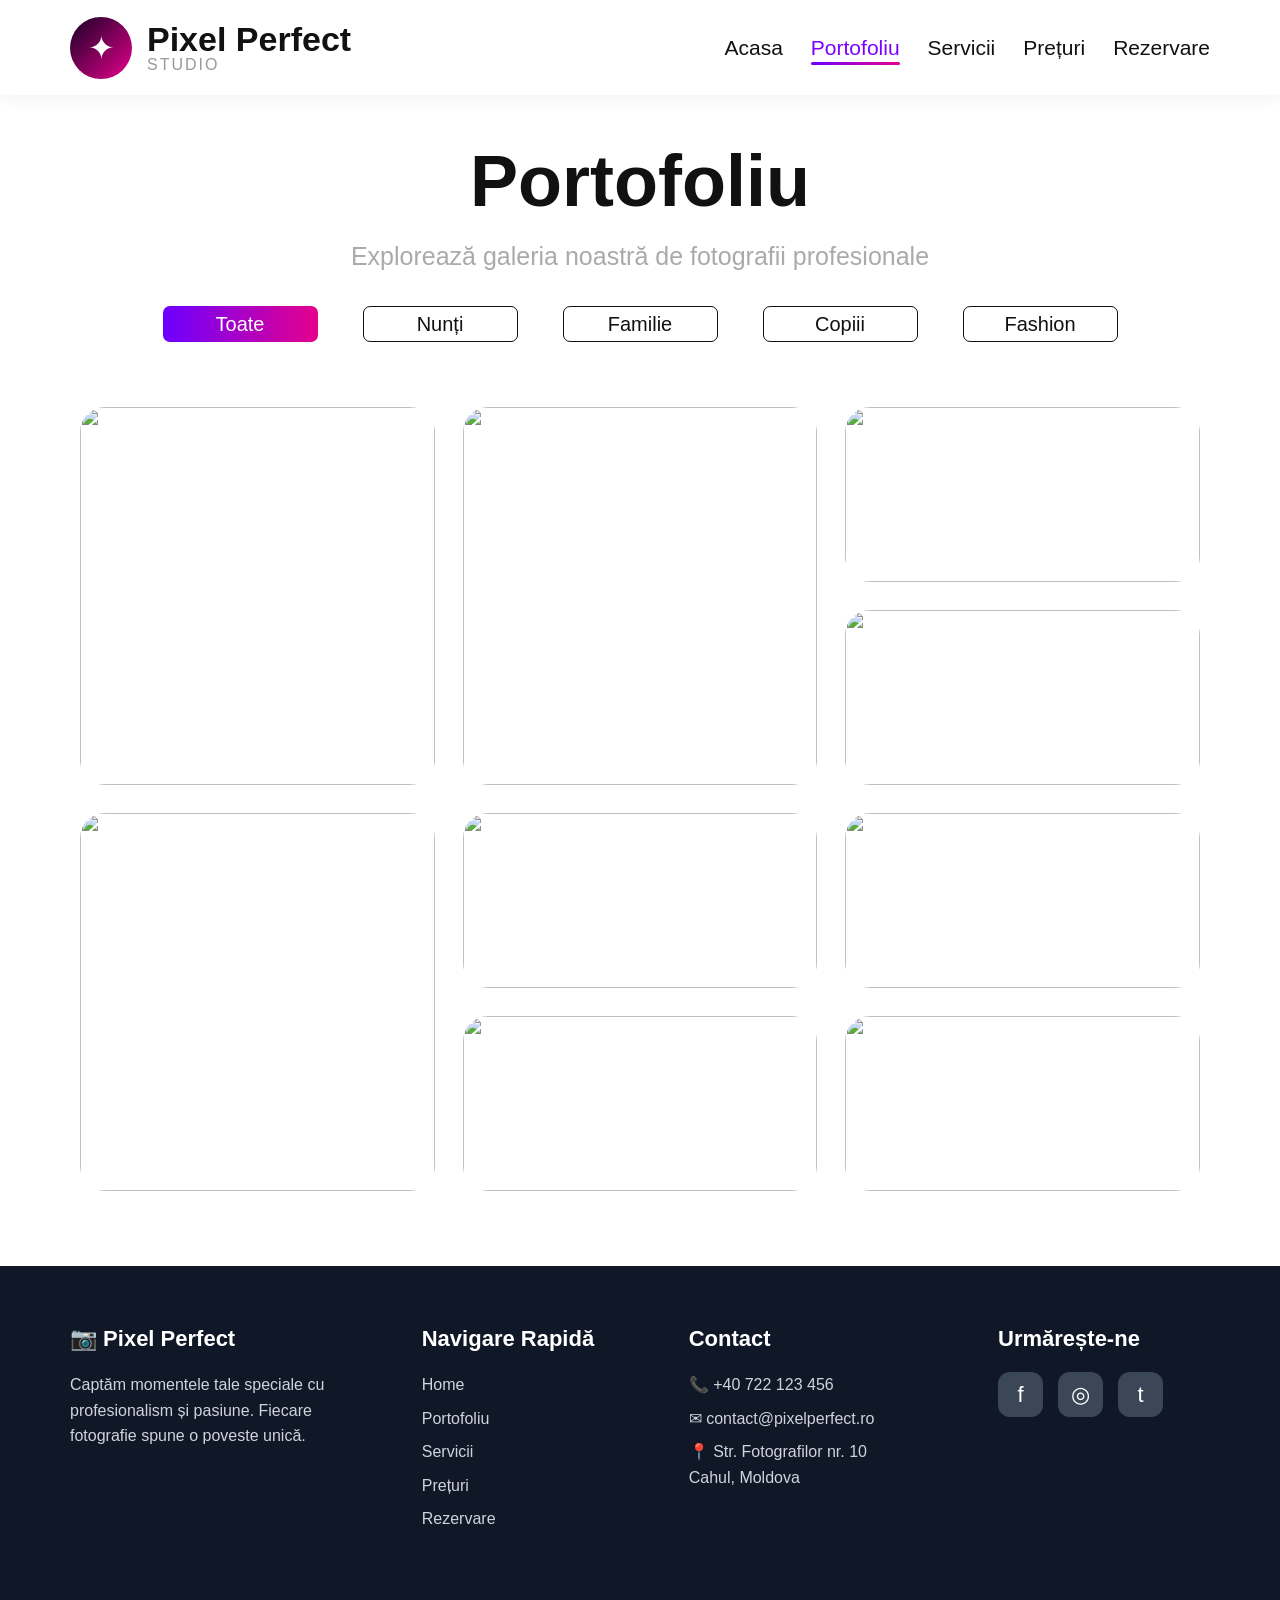
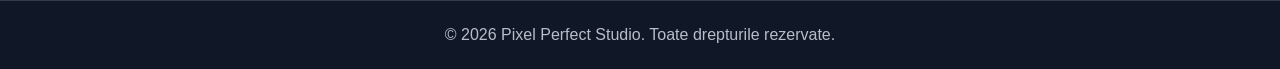
==== portfolio.html @ 10b350f0 "Add files via upload" ====
<!DOCTYPE html>
<html lang="ro">
<head>
  <meta charset="UTF-8">
  <meta name="viewport" content="width=device-width, initial-scale=1.0">
  <title>Portofoliu</title>
  <link rel="stylesheet" href="style.css">
</head>
<body>

<header class="header">
  <nav class="navbar">
    <div class="logo">
      <div class="logo-mark">✦</div>
      <div>
        <h1>Pixel Perfect</h1>
        <span>STUDIO</span>
      </div>
    </div>

    <ul class="nav-links">
      <li><a href="index.html">Acasa</a></li>
      <li><a class="active-link" href="portfolio.html">Portofoliu</a></li>
      <li><a href="servicii.html">Servicii</a></li>
      <li><a href="preturi.html">Prețuri</a></li>
      <li><a href="rezervare.html">Rezervare</a></li>
    </ul>
  </nav>
</header>

<main class="portfolio-page">
  <h2>Portofoliu</h2>
  <p>Explorează galeria noastră de fotografii profesionale</p>

  <div class="filters">
    <button class="active" data-filter="toate">Toate</button>
    <button data-filter="nunti">Nunți</button>
    <button data-filter="familie">Familie</button>
    <button data-filter="copii">Copiii</button>
    <button data-filter="fashion">Fashion</button>
  </div>

  <div class="masonry-gallery">

    <img class="photo tall" data-category="nunti"
      src="https://images.unsplash.com/photo-1519741497674-611481863552?auto=format&fit=crop&w=900&q=80">

    <img class="photo tall" data-category="familie"
      src="https://images.unsplash.com/photo-1511895426328-dc8714191300?auto=format&fit=crop&w=900&q=80">

    <img class="photo" data-category="copii"
      src="https://images.unsplash.com/photo-1546015720-b8b30df5aa27?auto=format&fit=crop&w=900&q=80">

    <img class="photo" data-category="fashion"
      src="https://images.unsplash.com/photo-1524504388940-b1c1722653e1?auto=format&fit=crop&w=900&q=80">

    <img class="photo tall" data-category="copii"
      src="https://images.unsplash.com/photo-1503454537195-1dcabb73ffb9?auto=format&fit=crop&w=900&q=80">

    <img class="photo" data-category="nunti"
      src="https://images.unsplash.com/photo-1523438885200-e635ba2c371e?auto=format&fit=crop&w=900&q=80">

    <img class="photo" data-category="fashion"
      src="https://images.unsplash.com/photo-1496747611176-843222e1e57c?auto=format&fit=crop&w=900&q=80">

    <img class="photo" data-category="familie"
      src="https://images.unsplash.com/photo-1609220136736-443140cffec6?auto=format&fit=crop&w=900&q=80">

    <img class="photo" data-category="fashion"
      src="https://images.unsplash.com/photo-1487412720507-e7ab37603c6f?auto=format&fit=crop&w=900&q=80">

  </div>
</main>

<footer class="footer">
  <div>
    <h3>📷 Pixel Perfect</h3>
    <p>Captăm momentele tale speciale cu profesionalism și pasiune. Fiecare fotografie spune o poveste unică.</p>
  </div>

  <div>
    <h3>Navigare Rapidă</h3>
    <p>Home</p>
    <p>Portofoliu</p>
    <p>Servicii</p>
    <p>Prețuri</p>
    <p>Rezervare</p>
  </div>

  <div>
    <h3>Contact</h3>
    <p>📞 +40 722 123 456</p>
    <p>✉ contact@pixelperfect.ro</p>
    <p>📍 Str. Fotografilor nr. 10<br>Cahul, Moldova</p>
  </div>

  <div>
    <h3>Urmărește-ne</h3>
    <div class="socials">
      <span>f</span>
      <span>◎</span>
      <span>t</span>
    </div>
  </div>
</footer>

<div class="copyright">
  © 2026 Pixel Perfect Studio. Toate drepturile rezervate.
</div>

<script src="script.js"></script>
</body>
</html>
---- style.css ----
*{
  margin:0;
  padding:0;
  box-sizing:border-box;
  font-family:Arial, sans-serif;
}

body{
  background:#fff;
  color:#111;
}

.header{
  background:#fff;
}

.navbar{
  height:95px;
  display:flex;
  justify-content:space-between;
  align-items:center;
  padding:0 70px;
}

.logo{
  display:flex;
  align-items:center;
  gap:15px;
}

.logo-mark{
  width:60px;
  height:60px;
  border-radius:50%;
  background:linear-gradient(135deg,#1b0033,#e6008d);
  color:white;
  display:flex;
  align-items:center;
  justify-content:center;
  font-size:32px;
}

.logo h1{
  font-size:34px;
  line-height:1;
}

.logo span{
  color:#999;
  letter-spacing:2px;
  font-size:16px;
}

.nav-links{
  display:flex;
  gap:28px;
  list-style:none;
}

.nav-links a{
  text-decoration:none;
  color:#111;
  font-size:21px;
}

.nav-links .active-link,
.nav-links a:hover{
  color:#7b00ff;
}

.hero{
  height:590px;
  background:
    linear-gradient(rgba(0,0,0,.55),rgba(0,0,0,.55)),
    url("https://images.unsplash.com/photo-1492691527719-9d1e07e534b4?auto=format&fit=crop&w=1600&q=80") center/cover;
  display:flex;
  align-items:center;
  padding-left:75px;
  color:white;
}

.hero-content h2{
  font-size:68px;
  margin-bottom:25px;
}

.hero-content p{
  font-size:25px;
  max-width:560px;
  text-align:center;
  margin-bottom:25px;
  color:#ddd;
}

.hero-buttons{
  display:flex;
  gap:120px;
  align-items:center;
}

.btn{
  background:linear-gradient(90deg,#6b00ff,#e6008d);
  color:white;
  padding:13px 25px;
  border-radius:9px;
  text-decoration:none;
  font-size:22px;
}

.btn-outline{
  color:white;
  padding:12px 28px;
  border:1px solid white;
  border-radius:9px;
  text-decoration:none;
  font-size:22px;
  background:rgba(255,255,255,.15);
}

.why{
  padding:65px 70px 50px;
  text-align:center;
}

.why h2,
.recent h2{
  font-size:38px;
  margin-bottom:30px;
}

.why > p,
.recent > p{
  color:#aaa;
  font-size:22px;
  margin-bottom:35px;
}

.why-grid{
  display:grid;
  grid-template-columns:repeat(4,1fr);
  gap:40px;
}

.why-card{
  text-align:center;
}

.circle-icon{
  width:55px;
  height:55px;
  margin:0 auto 15px;
  border-radius:50%;
  background:linear-gradient(135deg,#7b00ff,#e6008d);
  color:white;
  display:flex;
  align-items:center;
  justify-content:center;
  font-size:24px;
}

.why-card h3{
  font-size:15px;
  margin-bottom:10px;
}

.why-card p{
  color:#777;
  font-size:15px;
  max-width:180px;
  margin:auto;
}

.recent{
  text-align:center;
  padding:35px 70px 70px;
}

.recent-grid{
  display:grid;
  grid-template-columns:repeat(3,1fr);
  gap:70px;
  max-width:1050px;
  margin:0 auto 20px;
}

.recent-grid img{
  width:100%;
  height:250px;
  object-fit:cover;
  border-radius:28px;
}

.small-text{
  color:#111 !important;
  font-size:18px !important;
  margin:25px 0 35px !important;
}

.portfolio-btn{
  display:inline-block;
  width:430px;
  padding:13px;
  border:2px solid #d6009a;
  color:#b0008e;
  border-radius:16px;
  text-decoration:none;
  font-size:22px;
  font-weight:bold;
}

.cta{
  background:linear-gradient(90deg,#6b00ff,#e6008d);
  color:white;
  text-align:center;
  padding:70px 20px;
}

.cta h2{
  font-size:40px;
  margin-bottom:20px;
}

.cta p{
  font-size:16px;
  max-width:650px;
  margin:0 auto 25px;
  color:#eee;
}

.cta a{
  display:inline-block;
  background:white;
  color:#b0008e;
  padding:13px 45px;
  border-radius:12px;
  text-decoration:none;
  font-weight:bold;
}

.footer{
  background:#101827;
  color:white;
  padding:60px 70px;
  display:grid;
  grid-template-columns:1.4fr 1fr 1.2fr 1fr;
  gap:55px;
}

.footer h3{
  font-size:22px;
  margin-bottom:20px;
}

.footer p{
  color:#d0d3dc;
  line-height:1.6;
  margin-bottom:8px;
}

.socials{
  display:flex;
  gap:15px;
}

.socials span{
  width:45px;
  height:45px;
  border-radius:12px;
  background:#3b4656;
  display:flex;
  align-items:center;
  justify-content:center;
  font-size:22px;
}

.copyright{
  background:#101827;
  color:#b8bdc9;
  text-align:center;
  padding:25px;
  border-top:1px solid rgba(255,255,255,.15);
}

@media(max-width:900px){
  .navbar{
    height:auto;
    padding:20px;
    flex-direction:column;
    gap:15px;
  }

  .nav-links{
    flex-wrap:wrap;
    justify-content:center;
    gap:15px;
  }

  .hero{
    padding:40px 25px;
    height:520px;
  }

  .hero-content h2{
    font-size:42px;
  }

  .hero-content p{
    text-align:left;
    font-size:20px;
  }

  .hero-buttons{
    gap:15px;
    flex-wrap:wrap;
  }

  .why-grid,
  .recent-grid,
  .footer{
    grid-template-columns:1fr;
  }

  .portfolio-btn{
    width:100%;
  }
}
*{
  margin:0;
  padding:0;
  box-sizing:border-box;
  font-family:Arial, sans-serif;
}

body{
  background:#fff;
  color:#111;
}

.header{
  background:#fff;
}

.navbar{
  height:95px;
  display:flex;
  justify-content:space-between;
  align-items:center;
  padding:0 70px;
}

.logo{
  display:flex;
  align-items:center;
  gap:15px;
}

.logo-mark{
  width:62px;
  height:62px;
  border-radius:50%;
  background:linear-gradient(135deg,#160024,#e6008d);
  color:white;
  display:flex;
  align-items:center;
  justify-content:center;
  font-size:32px;
}

.logo h1{
  font-size:34px;
  line-height:1;
}

.logo span{
  color:#999;
  letter-spacing:2px;
  font-size:16px;
}

.nav-links{
  display:flex;
  gap:28px;
  list-style:none;
}

.nav-links a{
  text-decoration:none;
  color:#111;
  font-size:21px;
}

.nav-links .active-link,
.nav-links a:hover{
  color:#7b00ff;
}

.portfolio-page{
  padding:45px 70px 75px;
  text-align:center;
}

.portfolio-page h2{
  font-size:72px;
  margin-bottom:20px;
  font-weight:800;
}

.portfolio-page > p{
  color:#aaa;
  font-size:25px;
  margin-bottom:35px;
}

.filters{
  display:flex;
  justify-content:center;
  gap:45px;
  margin-bottom:65px;
}

.filters button{
  width:155px;
  height:36px;
  border:1px solid #111;
  border-radius:7px;
  background:white;
  color:#111;
  font-size:20px;
  cursor:pointer;
}

.filters button.active{
  border:none;
  background:linear-gradient(90deg,#6b00ff,#e6008d);
  color:white;
}

.masonry-gallery{
  width:100%;
  max-width:1120px;
  margin:0 auto;
  display:grid;
  grid-template-columns:repeat(3, 1fr);
  grid-auto-rows:175px;
  gap:28px;
}

.masonry-gallery img{
  width:100%;
  height:100%;
  object-fit:cover;
  border-radius:25px;
  display:block;
}

.masonry-gallery .tall{
  grid-row:span 2;
}

.footer{
  background:#101827;
  color:white;
  padding:60px 70px;
  display:grid;
  grid-template-columns:1.4fr 1fr 1.2fr 1fr;
  gap:55px;
}

.footer h3{
  font-size:22px;
  margin-bottom:20px;
}

.footer p{
  color:#d0d3dc;
  line-height:1.6;
  margin-bottom:8px;
}

.socials{
  display:flex;
  gap:15px;
}

.socials span{
  width:45px;
  height:45px;
  border-radius:12px;
  background:#3b4656;
  display:flex;
  align-items:center;
  justify-content:center;
  font-size:22px;
}

.copyright{
  background:#101827;
  color:#b8bdc9;
  text-align:center;
  padding:25px;
  border-top:1px solid rgba(255,255,255,.15);
}

@media(max-width:900px){
  .navbar{
    height:auto;
    padding:20px;
    flex-direction:column;
    gap:15px;
  }

  .nav-links{
    flex-wrap:wrap;
    justify-content:center;
    gap:15px;
  }

  .portfolio-page{
    padding:35px 20px;
  }

  .portfolio-page h2{
    font-size:48px;
  }

  .filters{
    gap:12px;
    flex-wrap:wrap;
  }

  .masonry-gallery{
    grid-template-columns:1fr;
    grid-auto-rows:260px;
  }

  .masonry-gallery .tall{
    grid-row:auto;
  }

  .footer{
    grid-template-columns:1fr;
    padding:45px 25px;
  }
}
.services-page{
  padding:70px 70px 80px;
  text-align:center;
}

.services-page h2{
  font-size:64px;
  margin-bottom:25px;
}

.services-page > p{
  color:#888;
  font-size:22px;
  margin-bottom:55px;
}

.service-grid{
  max-width:1150px;
  margin:auto;
  display:grid;
  grid-template-columns:repeat(3, 1fr);
  gap:42px;
}

.service-card{
  border:1px solid #ddd;
  border-radius:28px;
  overflow:hidden;
  background:white;
  text-align:left;
}

.service-card img{
  width:100%;
  height:215px;
  object-fit:cover;
}

.service-content{
  padding:30px;
}

.service-content h3{
  font-size:25px;
  margin-bottom:18px;
}

.service-content p{
  color:#777;
  font-size:17px;
  margin-bottom:18px;
  line-height:1.5;
}

.service-content ul{
  padding-left:20px;
  line-height:1.55;
  font-size:16px;
}

.cta-buttons{
  display:flex;
  justify-content:center;
  gap:30px;
  margin-top:25px;
}

.cta-outline{
  color:white;
  border:2px solid white;
  padding:14px 40px;
  border-radius:15px;
  text-decoration:none;
  font-weight:bold;
}

.cta-white{
  background:white;
  color:#b0008e;
  padding:14px 40px;
  border-radius:15px;
  text-decoration:none;
  font-weight:bold;
}

@media(max-width:900px){
  .services-page{
    padding:45px 20px;
  }

  .services-page h2{
    font-size:42px;
  }

  .service-grid{
    grid-template-columns:1fr;
  }

  .cta-buttons{
    flex-direction:column;
    align-items:center;
  }
}
.preturi-page{
  padding:55px 70px 80px;
  text-align:center;
}

.preturi-page h2{
  font-size:55px;
  margin-bottom:18px;
}

.preturi-page > p{
  color:#aaa;
  font-size:20px;
  margin-bottom:22px;
}

.preturi-page h3{
  font-size:52px;
  font-weight:400;
  margin:20px 0 45px;
}

.preturi-page .nunti-title{
  font-weight:800;
  margin-top:110px;
}

.preturi-grid{
  max-width:1100px;
  margin:0 auto;
  display:grid;
  grid-template-columns:repeat(3,1fr);
  gap:45px;
  align-items:start;
}

.pret-card{
  position:relative;
  min-height:470px;
  border:1.5px solid #111;
  border-radius:28px;
  padding:50px 38px 35px;
  text-align:left;
  background:white;
}

.pret-card h4{
  font-size:30px;
  text-align:center;
  margin-bottom:25px;
}

.pret-card .desc,
.pret-card > p{
  color:#777;
  font-size:15px;
  margin-bottom:28px;
}

.pret-card h5{
  text-align:center;
  font-size:34px;
  margin-bottom:28px;
}

.pret-card h5 span{
  font-size:22px;
  font-weight:400;
}

.pret-card ul{
  padding-left:22px;
  font-size:15px;
  line-height:1.35;
  margin-bottom:35px;
}

.pret-card a{
  display:block;
  width:190px;
  margin:30px auto 0;
  padding:13px 20px;
  border-radius:10px;
  text-align:center;
  background:#090014;
  color:white;
  text-decoration:none;
  font-weight:bold;
  font-size:14px;
}

.pret-card.special{
  border:3px solid #b000ff;
  padding-top:62px;
  min-height:560px;
}

.badge{
  position:absolute;
  top:-16px;
  left:50%;
  transform:translateX(-50%);
  width:190px;
  padding:8px 10px;
  border-radius:10px;
  background:linear-gradient(90deg,#6b00ff,#e6008d);
  color:white;
  text-align:center;
  font-size:13px;
}

.pret-card .gradient-btn{
  background:linear-gradient(90deg,#6b00ff,#e6008d);
}

.info-section{
  margin-top:100px;
}

.info-section h3{
  font-size:38px;
  font-weight:400;
  margin-bottom:70px;
}

.info-grid{
  max-width:950px;
  margin:0 auto;
  display:grid;
  grid-template-columns:1fr 1fr;
  gap:120px;
  text-align:left;
}

.info-grid h4{
  font-size:22px;
  font-weight:400;
  margin-bottom:25px;
}

.info-grid ul{
  color:#555;
  line-height:1.5;
  font-size:15px;
  padding-left:20px;
}

@media(max-width:900px){
  .preturi-page{
    padding:40px 20px;
  }

  .preturi-page h2{
    font-size:38px;
  }

  .preturi-page h3{
    font-size:36px;
  }

  .preturi-grid{
    grid-template-columns:1fr;
  }

  .pret-card,
  .pret-card.special{
    min-height:auto;
  }

  .info-grid{
    grid-template-columns:1fr;
    gap:45px;
  }
}
.rez-page{
  padding:70px 70px 210px;
}

.rez-page h2{
  text-align:center;
  font-size:58px;
  color:#0e1729;
  margin-bottom:14px;
}

.rez-page > p{
  text-align:center;
  color:#8a8f9b;
  font-size:17px;
  margin-bottom:70px;
}

.rez-layout{
  max-width:1180px;
  margin:0 auto;
  display:grid;
  grid-template-columns:1fr 420px;
  gap:95px;
  align-items:start;
}

.step-title{
  display:flex;
  align-items:center;
  gap:14px;
  margin:0 0 20px;
}

.step-title span{
  width:30px;
  height:30px;
  border-radius:50%;
  background:linear-gradient(90deg,#6b00ff,#e6008d);
  color:white;
  display:flex;
  align-items:center;
  justify-content:center;
  font-weight:bold;
}

.step-title h3{
  font-size:22px;
  color:#111827;
}

.package-row{
  display:grid;
  grid-template-columns:repeat(3,1fr);
  gap:24px;
  margin-bottom:45px;
}

.package-card{
  border:1px solid #e3e5ea;
  border-radius:15px;
  padding:20px 22px;
  min-height:110px;
}

.package-card strong{
  font-size:18px;
  color:#111827;
}

.package-card p{
  color:#8a8f9b;
  margin:8px 0;
}

.package-card h4{
  font-size:24px;
  color:#111827;
}

.active-package{
  background:#f4efff;
  border:2px solid #7b2cff;
  position:relative;
}

.active-package::after{
  content:"✓";
  position:absolute;
  top:18px;
  right:18px;
  width:24px;
  height:24px;
  border-radius:50%;
  background:#7b2cff;
  color:white;
  display:flex;
  align-items:center;
  justify-content:center;
  font-size:14px;
}

.date-box{
  border:1px solid #e3e5ea;
  border-radius:15px;
  padding:25px;
  display:grid;
  grid-template-columns:1.1fr 1fr;
  gap:35px;
  margin-bottom:55px;
}

.calendar h4,
.time-slots h4{
  font-size:16px;
  margin-bottom:18px;
}

.days{
  display:grid;
  grid-template-columns:repeat(7,32px);
  gap:13px;
  text-align:center;
}

.days span{
  color:#8a8f9b;
  font-weight:bold;
}

.days em{
  font-style:normal;
  color:#444;
}

.selected-day{
  background:#7b2cff;
  color:white !important;
  border-radius:8px;
  padding:4px 0;
}

.slots{
  display:grid;
  grid-template-columns:1fr 1fr;
  gap:18px;
}

.slots button{
  height:42px;
  border:1px solid #e3e5ea;
  border-radius:10px;
  background:white;
  color:#111;
}

.slots .active-time{
  border:2px solid #7b2cff;
  color:#7b2cff;
}

.contact-row{
  display:grid;
  grid-template-columns:1fr 1fr;
  gap:30px;
}

.contact-row label{
  color:#555;
  font-size:13px;
  font-weight:bold;
}

.contact-row input{
  width:100%;
  margin-top:8px;
  height:44px;
  border:1px solid #e3e5ea;
  border-radius:8px;
  padding:0 15px;
  color:#555;
}

.summary-card{
  margin-top:175px;
  border:1px solid #e3e5ea;
  border-radius:22px;
  padding:35px;
  background:#fff;
}

.summary-card h3{
  font-size:24px;
  margin-bottom:35px;
}

.summary-row{
  display:flex;
  justify-content:space-between;
  gap:25px;
  margin-bottom:18px;
  color:#7b8190;
}

.summary-row strong{
  color:#111827;
  text-align:right;
}

.summary-card hr{
  border:none;
  border-top:1px solid #e6e8ee;
  margin:30px 0 25px;
}

.total-row{
  display:flex;
  justify-content:space-between;
  align-items:center;
  margin-bottom:25px;
}

.total-row b{
  color:#7b2cff;
  font-size:30px;
}

.summary-card button{
  width:100%;
  height:52px;
  border:none;
  border-radius:10px;
  background:#0d1424;
  color:white;
  font-weight:bold;
  font-size:16px;
}

@media(max-width:900px){
  .rez-page{
    padding:45px 20px;
  }

  .rez-page h2{
    font-size:40px;
  }

  .rez-layout{
    grid-template-columns:1fr;
    gap:35px;
  }

  .package-row,
  .date-box,
  .contact-row{
    grid-template-columns:1fr;
  }

  .summary-card{
    margin-top:0;
  }
}
.package-card{
  cursor:pointer;
  transition:0.3s;
}

.package-card:hover{
  transform:translateY(-4px);
}

.days em{
  cursor:pointer;
  padding:4px 0;
  border-radius:8px;
  transition:0.2s;
}

.days em:hover{
  background:#f1e8ff;
}

.slots button{
  cursor:pointer;
  transition:0.2s;
}

.slots button:hover{
  border:2px solid #7b2cff;
  color:#7b2cff;
}


button,
a,
.package-card,
.gallery img,
.service-card,
.price-card,
.summary-card{
    transition: all 0.3s ease;
}

button:hover{
    transform: translateY(-3px);
    opacity: 0.95;
    box-shadow: 0 10px 20px rgba(0,0,0,0.15);
}
.nav-links a:hover{
    color:#8b2cff;
}

.package-card:hover,
.price-card:hover,
.service-card:hover{
    transform: translateY(-8px);
    box-shadow:0 15px 35px rgba(0,0,0,0.1);
}

.gallery img:hover{
    transform: scale(1.04);
}

.socials span:hover{
    transform: scale(1.2);
    background:#8b2cff;
    color:white;
}

input:focus{
    border:2px solid #8b2cff;
    outline:none;
    box-shadow:0 0 10px rgba(139,44,255,0.2);
}
.slots button:hover{
    background:#8b2cff;
    color:white;
}

.days em:hover{
    background:#8b2cff;
    color:white;
}

body{
    animation:fadeIn 0.7s ease;
}

@keyframes fadeIn{
    from{
        opacity:0;
        transform:translateY(10px);
    }

    to{
        opacity:1;
        transform:translateY(0);
    }
}


.hero-content{
  animation: slideHero 0.9s ease;
}

.why-card,
.recent-grid img{
  transition: all 0.3s ease;
}

.why-card:hover,
.recent-grid img:hover{
  transform: translateY(-8px);
  box-shadow: 0 15px 35px rgba(0,0,0,0.12);
}

.btn:hover,
.btn-outline:hover,
.portfolio-btn:hover,
.cta a:hover{
  transform: translateY(-4px);
  box-shadow: 0 12px 25px rgba(0,0,0,0.18);
}

@keyframes slideHero{
  from{
    opacity:0;
    transform:translateX(-40px);
  }
  to{
    opacity:1;
    transform:translateX(0);
  }
}

/* NAVBAR ANIMATION */

.nav-links a{
  position:relative;
  transition:0.3s;
}

.nav-links a::after{
  content:"";
  position:absolute;
  left:0;
  bottom:-6px;
  width:0%;
  height:3px;
  background:linear-gradient(90deg,#6b00ff,#e6008d);
  border-radius:10px;
  transition:0.3s;
}

.nav-links a:hover::after,
.nav-links .active-link::after{
  width:100%;
}

.nav-links a:hover{
  color:#8b2cff;
  transform:translateY(-2px);
}


/* HEADER */

.header{
  position:sticky;
  top:0;
  z-index:1000;
  background:white;
  box-shadow:0 2px 20px rgba(0,0,0,0.06);
  animation:headerDown 0.6s ease;
}

@keyframes headerDown{
  from{
    opacity:0;
    transform:translateY(-30px);
  }

  to{
    opacity:1;
    transform:translateY(0);
  }
}
/* PRETURI CLICK EFFECT */

.pret-card{
  cursor:pointer;
  transition:0.35s ease;
}

.pret-card:hover{
  transform:translateY(-10px);
  box-shadow:0 18px 35px rgba(0,0,0,0.12);
}

.pret-card.active-price{
  border:3px solid #8b2cff;
  box-shadow:0 20px 40px rgba(139,44,255,0.18);
  transform:translateY(-10px) scale(1.02);
}

.pret-card.active-price a{
  background:linear-gradient(90deg,#6b00ff,#e6008d);
}

.pret-card a{
  transition:0.3s;
}
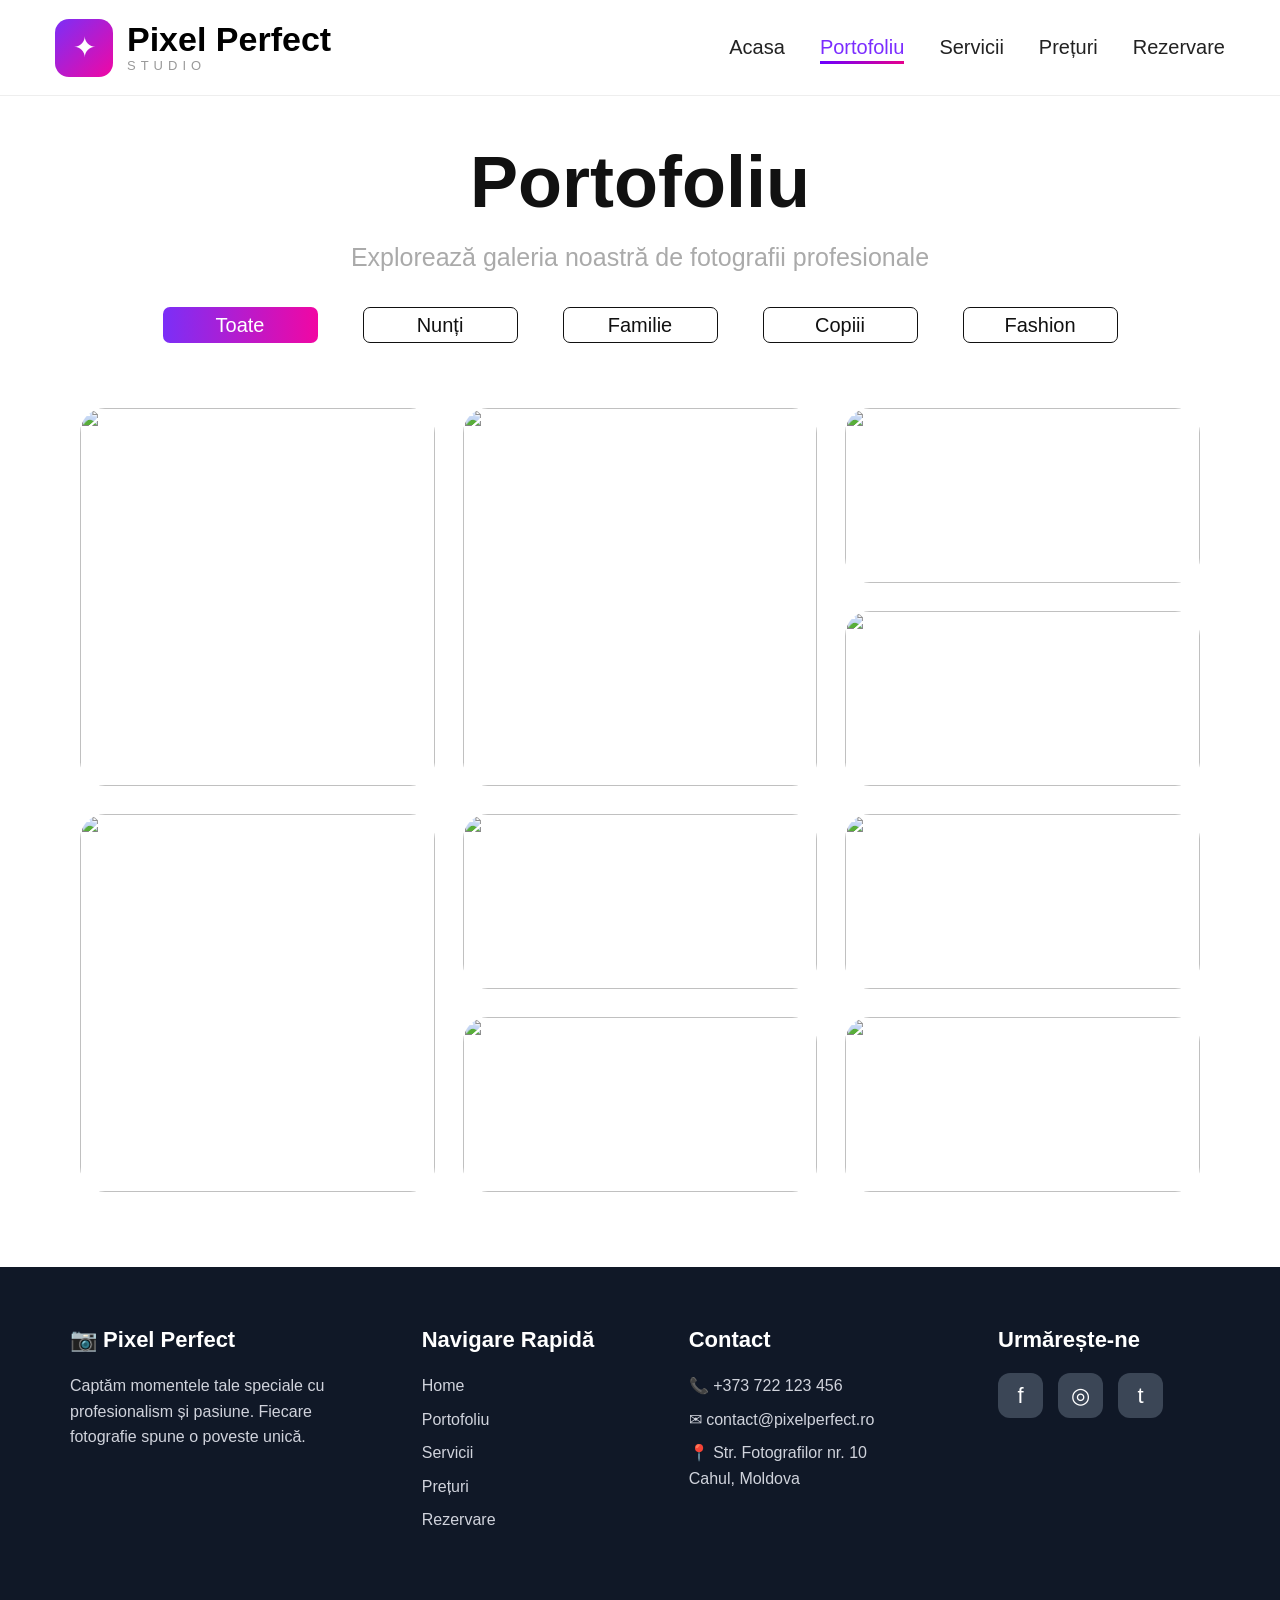
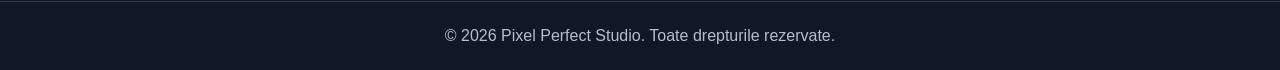
==== commit 263572c4: "Add files via upload" ====
--- a/portfolio.html
+++ b/portfolio.html
@@ -10,13 +10,14 @@
 
 <header class="header">
   <nav class="navbar">
-    <div class="logo">
-      <div class="logo-mark">✦</div>
-      <div>
-        <h1>Pixel Perfect</h1>
-        <span>STUDIO</span>
-      </div>
-    </div>
+    <a href="index.html" class="logo">
+  <div class="logo-mark">✦</div>
+
+  <div>
+    <h1>Pixel Perfect</h1>
+    <span>STUDIO</span>
+  </div>
+</a>
 
     <ul class="nav-links">
       <li><a href="index.html">Acasa</a></li>
@@ -89,7 +90,7 @@
 
   <div>
     <h3>Contact</h3>
-    <p>📞 +40 722 123 456</p>
+    <p>📞 +373 722 123 456</p>
     <p>✉ contact@pixelperfect.ro</p>
     <p>📍 Str. Fotografilor nr. 10<br>Cahul, Moldova</p>
   </div>
--- a/style.css
+++ b/style.css
@@ -10,69 +10,107 @@
   color:#111;
 }
 
+
 .header{
-  background:#fff;
+  width:100%;
+  background:white;
+  border-bottom:1px solid #eee;
+  position:sticky;
+  top:0;
+  z-index:1000;
 }
 
 .navbar{
+  max-width:1400px;
+  margin:auto;
   height:95px;
-  display:flex;
+  padding:0 55px;
+  display:flex;
+  align-items:center;
   justify-content:space-between;
+}
+
+.logo{
+  display:flex;
   align-items:center;
-  padding:0 70px;
-}
-
-.logo{
-  display:flex;
-  align-items:center;
-  gap:15px;
+  gap:14px;
+  text-decoration:none;
 }
 
 .logo-mark{
-  width:60px;
-  height:60px;
-  border-radius:50%;
-  background:linear-gradient(135deg,#1b0033,#e6008d);
+  width:58px;
+  height:58px;
+  border-radius:14px;
+  background:linear-gradient(135deg,#7b2ff7,#f107a3);
   color:white;
   display:flex;
   align-items:center;
   justify-content:center;
-  font-size:32px;
+  font-size:28px;
 }
 
 .logo h1{
   font-size:34px;
+  color:black;
+  font-weight:800;
   line-height:1;
 }
 
 .logo span{
   color:#999;
-  letter-spacing:2px;
-  font-size:16px;
+  letter-spacing:5px;
+  font-size:13px;
 }
 
 .nav-links{
   display:flex;
-  gap:28px;
+  align-items:center;
+  gap:35px;
   list-style:none;
 }
 
 .nav-links a{
+  position:relative;
   text-decoration:none;
-  color:#111;
-  font-size:21px;
-}
-
-.nav-links .active-link,
+  color:#222;
+  font-size:20px;
+  padding-bottom:6px;
+  transition:0.2s ease;
+}
 .nav-links a:hover{
-  color:#7b00ff;
-}
+  color:#7b2cff;
+  letter-spacing:0.5px;
+}
+
+.nav-links a::after{
+  content:"";
+  position:absolute;
+  left:0;
+  bottom:0;
+  width:0;
+  height:3px;
+  background:linear-gradient(90deg,#6b00ff,#e6008d);
+  transition:0.2s ease;
+}
+
+
+
+
+.nav-links a:hover::after{
+  width:100%;
+}
+.active-link{
+  color:#7b2cff !important;
+}
+.active-link::after{
+  width:100% !important;
+}
+
 
 .hero{
   height:590px;
-  background:
-    linear-gradient(rgba(0,0,0,.55),rgba(0,0,0,.55)),
-    url("https://images.unsplash.com/photo-1492691527719-9d1e07e534b4?auto=format&fit=crop&w=1600&q=80") center/cover;
+  background:linear-gradient(rgba(0,0,0,.55),rgba(0,0,0,.55)),
+  url("https://images.unsplash.com/photo-1492691527719-9d1e07e534b4?auto=format&fit=crop&w=1600&q=80") center/cover;
   display:flex;
   align-items:center;
   padding-left:75px;
@@ -96,6 +134,15 @@
   display:flex;
   gap:120px;
   align-items:center;
+}
+
+.btn,
+.btn-outline,
+.portfolio-btn,
+.cta a,
+.pret-card a,
+.summary-card button{
+  transition:.2s;
 }
 
 .btn{
@@ -117,6 +164,13 @@
   background:rgba(255,255,255,.15);
 }
 
+.btn:hover,
+.btn-outline:hover,
+.portfolio-btn:hover,
+.cta a:hover{
+  transform:translateY(-3px);
+}
+
 .why{
   padding:65px 70px 50px;
   text-align:center;
@@ -143,13 +197,19 @@
 
 .why-card{
   text-align:center;
+  transition:.2s;
+}
+
+.why-card:hover,
+.recent-grid img:hover{
+  transform:translateY(-6px);
 }
 
 .circle-icon{
   width:55px;
   height:55px;
   margin:0 auto 15px;
-  border-radius:50%;
+  border-radius:12px;
   background:linear-gradient(135deg,#7b00ff,#e6008d);
   color:white;
   display:flex;
@@ -188,6 +248,7 @@
   height:250px;
   object-fit:cover;
   border-radius:28px;
+  transition:.2s;
 }
 
 .small-text{
@@ -237,162 +298,6 @@
   font-weight:bold;
 }
 
-.footer{
-  background:#101827;
-  color:white;
-  padding:60px 70px;
-  display:grid;
-  grid-template-columns:1.4fr 1fr 1.2fr 1fr;
-  gap:55px;
-}
-
-.footer h3{
-  font-size:22px;
-  margin-bottom:20px;
-}
-
-.footer p{
-  color:#d0d3dc;
-  line-height:1.6;
-  margin-bottom:8px;
-}
-
-.socials{
-  display:flex;
-  gap:15px;
-}
-
-.socials span{
-  width:45px;
-  height:45px;
-  border-radius:12px;
-  background:#3b4656;
-  display:flex;
-  align-items:center;
-  justify-content:center;
-  font-size:22px;
-}
-
-.copyright{
-  background:#101827;
-  color:#b8bdc9;
-  text-align:center;
-  padding:25px;
-  border-top:1px solid rgba(255,255,255,.15);
-}
-
-@media(max-width:900px){
-  .navbar{
-    height:auto;
-    padding:20px;
-    flex-direction:column;
-    gap:15px;
-  }
-
-  .nav-links{
-    flex-wrap:wrap;
-    justify-content:center;
-    gap:15px;
-  }
-
-  .hero{
-    padding:40px 25px;
-    height:520px;
-  }
-
-  .hero-content h2{
-    font-size:42px;
-  }
-
-  .hero-content p{
-    text-align:left;
-    font-size:20px;
-  }
-
-  .hero-buttons{
-    gap:15px;
-    flex-wrap:wrap;
-  }
-
-  .why-grid,
-  .recent-grid,
-  .footer{
-    grid-template-columns:1fr;
-  }
-
-  .portfolio-btn{
-    width:100%;
-  }
-}
-*{
-  margin:0;
-  padding:0;
-  box-sizing:border-box;
-  font-family:Arial, sans-serif;
-}
-
-body{
-  background:#fff;
-  color:#111;
-}
-
-.header{
-  background:#fff;
-}
-
-.navbar{
-  height:95px;
-  display:flex;
-  justify-content:space-between;
-  align-items:center;
-  padding:0 70px;
-}
-
-.logo{
-  display:flex;
-  align-items:center;
-  gap:15px;
-}
-
-.logo-mark{
-  width:62px;
-  height:62px;
-  border-radius:50%;
-  background:linear-gradient(135deg,#160024,#e6008d);
-  color:white;
-  display:flex;
-  align-items:center;
-  justify-content:center;
-  font-size:32px;
-}
-
-.logo h1{
-  font-size:34px;
-  line-height:1;
-}
-
-.logo span{
-  color:#999;
-  letter-spacing:2px;
-  font-size:16px;
-}
-
-.nav-links{
-  display:flex;
-  gap:28px;
-  list-style:none;
-}
-
-.nav-links a{
-  text-decoration:none;
-  color:#111;
-  font-size:21px;
-}
-
-.nav-links .active-link,
-.nav-links a:hover{
-  color:#7b00ff;
-}
 
 .portfolio-page{
   padding:45px 70px 75px;
@@ -427,11 +332,16 @@
   color:#111;
   font-size:20px;
   cursor:pointer;
+  transition:.2s;
+}
+
+.filters button:hover{
+  transform:translateY(-3px);
 }
 
 .filters button.active{
   border:none;
-  background:linear-gradient(90deg,#6b00ff,#e6008d);
+  background:linear-gradient(90deg,#7b2ff7,#f107a3);
   color:white;
 }
 
@@ -440,108 +350,30 @@
   max-width:1120px;
   margin:0 auto;
   display:grid;
-  grid-template-columns:repeat(3, 1fr);
+  grid-template-columns:repeat(3,1fr);
   grid-auto-rows:175px;
   gap:28px;
 }
 
-.masonry-gallery img{
+.masonry-gallery img,
+.photo{
   width:100%;
   height:100%;
   object-fit:cover;
   border-radius:25px;
   display:block;
+  transition:.25s;
+}
+
+.masonry-gallery img:hover{
+  transform:scale(1.03);
 }
 
 .masonry-gallery .tall{
   grid-row:span 2;
 }
 
-.footer{
-  background:#101827;
-  color:white;
-  padding:60px 70px;
-  display:grid;
-  grid-template-columns:1.4fr 1fr 1.2fr 1fr;
-  gap:55px;
-}
-
-.footer h3{
-  font-size:22px;
-  margin-bottom:20px;
-}
-
-.footer p{
-  color:#d0d3dc;
-  line-height:1.6;
-  margin-bottom:8px;
-}
-
-.socials{
-  display:flex;
-  gap:15px;
-}
-
-.socials span{
-  width:45px;
-  height:45px;
-  border-radius:12px;
-  background:#3b4656;
-  display:flex;
-  align-items:center;
-  justify-content:center;
-  font-size:22px;
-}
-
-.copyright{
-  background:#101827;
-  color:#b8bdc9;
-  text-align:center;
-  padding:25px;
-  border-top:1px solid rgba(255,255,255,.15);
-}
-
-@media(max-width:900px){
-  .navbar{
-    height:auto;
-    padding:20px;
-    flex-direction:column;
-    gap:15px;
-  }
-
-  .nav-links{
-    flex-wrap:wrap;
-    justify-content:center;
-    gap:15px;
-  }
-
-  .portfolio-page{
-    padding:35px 20px;
-  }
-
-  .portfolio-page h2{
-    font-size:48px;
-  }
-
-  .filters{
-    gap:12px;
-    flex-wrap:wrap;
-  }
-
-  .masonry-gallery{
-    grid-template-columns:1fr;
-    grid-auto-rows:260px;
-  }
-
-  .masonry-gallery .tall{
-    grid-row:auto;
-  }
-
-  .footer{
-    grid-template-columns:1fr;
-    padding:45px 25px;
-  }
-}
+
 .services-page{
   padding:70px 70px 80px;
   text-align:center;
@@ -562,7 +394,7 @@
   max-width:1150px;
   margin:auto;
   display:grid;
-  grid-template-columns:repeat(3, 1fr);
+  grid-template-columns:repeat(3,1fr);
   gap:42px;
 }
 
@@ -572,6 +404,12 @@
   overflow:hidden;
   background:white;
   text-align:left;
+  transition:.2s;
+}
+
+.service-card:hover{
+  transform:translateY(-6px);
+  box-shadow:0 15px 35px rgba(0,0,0,.1);
 }
 
 .service-card img{
@@ -602,49 +440,7 @@
   font-size:16px;
 }
 
-.cta-buttons{
-  display:flex;
-  justify-content:center;
-  gap:30px;
-  margin-top:25px;
-}
-
-.cta-outline{
-  color:white;
-  border:2px solid white;
-  padding:14px 40px;
-  border-radius:15px;
-  text-decoration:none;
-  font-weight:bold;
-}
-
-.cta-white{
-  background:white;
-  color:#b0008e;
-  padding:14px 40px;
-  border-radius:15px;
-  text-decoration:none;
-  font-weight:bold;
-}
-
-@media(max-width:900px){
-  .services-page{
-    padding:45px 20px;
-  }
-
-  .services-page h2{
-    font-size:42px;
-  }
-
-  .service-grid{
-    grid-template-columns:1fr;
-  }
-
-  .cta-buttons{
-    flex-direction:column;
-    align-items:center;
-  }
-}
+
 .preturi-page{
   padding:55px 70px 80px;
   text-align:center;
@@ -689,6 +485,18 @@
   padding:50px 38px 35px;
   text-align:left;
   background:white;
+  cursor:pointer;
+  transition:.2s;
+}
+
+.pret-card:hover,
+.pret-card.active-price{
+  transform:translateY(-8px);
+  box-shadow:0 18px 35px rgba(0,0,0,.12);
+}
+
+.pret-card.active-price{
+  border:3px solid #8b2cff;
 }
 
 .pret-card h4{
@@ -697,7 +505,6 @@
   margin-bottom:25px;
 }
 
-.pret-card .desc,
 .pret-card > p{
   color:#777;
   font-size:15px;
@@ -756,8 +563,9 @@
   font-size:13px;
 }
 
-.pret-card .gradient-btn{
-  background:linear-gradient(90deg,#6b00ff,#e6008d);
+.gradient-btn,
+.pret-card.active-price a{
+  background:linear-gradient(90deg,#6b00ff,#e6008d) !important;
 }
 
 .info-section{
@@ -792,33 +600,7 @@
   padding-left:20px;
 }
 
-@media(max-width:900px){
-  .preturi-page{
-    padding:40px 20px;
-  }
-
-  .preturi-page h2{
-    font-size:38px;
-  }
-
-  .preturi-page h3{
-    font-size:36px;
-  }
-
-  .preturi-grid{
-    grid-template-columns:1fr;
-  }
-
-  .pret-card,
-  .pret-card.special{
-    min-height:auto;
-  }
-
-  .info-grid{
-    grid-template-columns:1fr;
-    gap:45px;
-  }
-}
+
 .rez-page{
   padding:70px 70px 210px;
 }
@@ -856,7 +638,7 @@
 .step-title span{
   width:30px;
   height:30px;
-  border-radius:50%;
+  border-radius:10px;
   background:linear-gradient(90deg,#6b00ff,#e6008d);
   color:white;
   display:flex;
@@ -882,6 +664,13 @@
   border-radius:15px;
   padding:20px 22px;
   min-height:110px;
+  cursor:pointer;
+  transition:.2s;
+}
+
+.package-card:hover{
+  transform:translateY(-5px);
+  box-shadow:0 15px 35px rgba(0,0,0,.1);
 }
 
 .package-card strong{
@@ -912,7 +701,7 @@
   right:18px;
   width:24px;
   height:24px;
-  border-radius:50%;
+  border-radius:8px;
   background:#7b2cff;
   color:white;
   display:flex;
@@ -952,13 +741,16 @@
 .days em{
   font-style:normal;
   color:#444;
-}
-
+  cursor:pointer;
+  padding:4px 0;
+  border-radius:8px;
+  transition:.2s;
+}
+
+.days em:hover,
 .selected-day{
   background:#7b2cff;
   color:white !important;
-  border-radius:8px;
-  padding:4px 0;
 }
 
 .slots{
@@ -973,8 +765,11 @@
   border-radius:10px;
   background:white;
   color:#111;
-}
-
+  cursor:pointer;
+  transition:.2s;
+}
+
+.slots button:hover,
 .slots .active-time{
   border:2px solid #7b2cff;
   color:#7b2cff;
@@ -1002,6 +797,12 @@
   color:#555;
 }
 
+input:focus{
+  border:2px solid #8b2cff;
+  outline:none;
+  box-shadow:0 0 10px rgba(139,44,255,.2);
+}
+
 .summary-card{
   margin-top:175px;
   border:1px solid #e3e5ea;
@@ -1055,239 +856,252 @@
   color:white;
   font-weight:bold;
   font-size:16px;
-}
+  cursor:pointer;
+}
+
+
+.footer{
+  background:#101827;
+  color:white;
+  padding:60px 70px;
+  display:grid;
+  grid-template-columns:1.4fr 1fr 1.2fr 1fr;
+  gap:55px;
+}
+
+.footer h3{
+  font-size:22px;
+  margin-bottom:20px;
+}
+
+.footer p{
+  color:#d0d3dc;
+  line-height:1.6;
+  margin-bottom:8px;
+}
+
+.socials{
+  display:flex;
+  gap:15px;
+}
+
+.socials span{
+  width:45px;
+  height:45px;
+  border-radius:12px;
+  background:#3b4656;
+  display:flex;
+  align-items:center;
+  justify-content:center;
+  font-size:22px;
+  transition:.2s;
+}
+
+.socials span:hover{
+  transform:scale(1.15);
+  background:#8b2cff;
+}
+
+.copyright{
+  background:#101827;
+  color:#b8bdc9;
+  text-align:center;
+  padding:25px;
+  border-top:1px solid rgba(255,255,255,.15);
+}
+
 
 @media(max-width:900px){
+  body{
+    overflow-x:hidden;
+  }
+
+  .navbar{
+    height:auto;
+    padding:18px;
+    flex-direction:column;
+    gap:15px;
+  }
+
+  .nav-links{
+    flex-wrap:wrap;
+    justify-content:center;
+    gap:15px;
+  }
+
+  .nav-links a{
+    font-size:16px;
+  }
+
+  .logo h1{
+    font-size:28px;
+  }
+
+  .logo-mark{
+    width:50px;
+    height:50px;
+    font-size:22px;
+  }
+
+  .hero{
+    height:auto;
+    min-height:520px;
+    padding:45px 20px;
+  }
+
+  .hero-content h2{
+    font-size:38px;
+  }
+
+  .hero-content p{
+    font-size:18px;
+    text-align:left;
+  }
+
+  .hero-buttons{
+    gap:15px;
+    flex-direction:column;
+    align-items:flex-start;
+  }
+
+  .why,
+  .recent,
+  .portfolio-page,
+  .services-page,
+  .preturi-page,
   .rez-page{
-    padding:45px 20px;
-  }
-
+    padding:40px 18px;
+  }
+
+  .why h2,
+  .recent h2,
+  .portfolio-page h2,
+  .services-page h2,
+  .preturi-page h2,
   .rez-page h2{
-    font-size:40px;
-  }
-
-  .rez-layout{
-    grid-template-columns:1fr;
-    gap:35px;
-  }
-
+    font-size:36px;
+  }
+
+  .why-grid,
+  .recent-grid,
+  .masonry-gallery,
+  .service-grid,
+  .preturi-grid,
+  .rez-layout,
   .package-row,
   .date-box,
-  .contact-row{
-    grid-template-columns:1fr;
+  .contact-row,
+  .info-grid,
+  .footer{
+    grid-template-columns:1fr !important;
+  }
+
+  .recent-grid,
+  .masonry-gallery{
+    gap:20px;
+  }
+
+  .recent-grid img,
+  .masonry-gallery img,
+  .service-card img{
+    height:250px;
+  }
+
+  .filters{
+    flex-wrap:wrap;
+    gap:10px;
+  }
+
+  .filters button{
+    width:130px;
+    font-size:16px;
+  }
+
+  .pret-card,
+  .pret-card.special{
+    min-height:auto;
+    padding:35px 25px;
   }
 
   .summary-card{
     margin-top:0;
   }
-}
-.package-card{
-  cursor:pointer;
-  transition:0.3s;
-}
-
-.package-card:hover{
-  transform:translateY(-4px);
-}
-
-.days em{
-  cursor:pointer;
-  padding:4px 0;
-  border-radius:8px;
-  transition:0.2s;
-}
-
-.days em:hover{
-  background:#f1e8ff;
-}
-
-.slots button{
-  cursor:pointer;
-  transition:0.2s;
-}
-
-.slots button:hover{
-  border:2px solid #7b2cff;
-  color:#7b2cff;
+
+  .days{
+    grid-template-columns:repeat(7,1fr);
+    gap:8px;
+  }
+
+  .slots{
+    grid-template-columns:1fr;
+  }
+
+  .footer{
+    padding:40px 25px;
+    gap:30px;
+  }
 }
 
 
 button,
-a,
+.btn,
+.btn-outline,
+.portfolio-btn,
+.summary-card button,
+.pret-card a,
+.nav-links a,
 .package-card,
-.gallery img,
-.service-card,
-.price-card,
-.summary-card{
-    transition: all 0.3s ease;
-}
-
-button:hover{
-    transform: translateY(-3px);
-    opacity: 0.95;
-    box-shadow: 0 10px 20px rgba(0,0,0,0.15);
-}
-.nav-links a:hover{
-    color:#8b2cff;
-}
-
-.package-card:hover,
-.price-card:hover,
-.service-card:hover{
-    transform: translateY(-8px);
-    box-shadow:0 15px 35px rgba(0,0,0,0.1);
-}
-
-.gallery img:hover{
-    transform: scale(1.04);
-}
-
-.socials span:hover{
-    transform: scale(1.2);
-    background:#8b2cff;
-    color:white;
-}
-
-input:focus{
-    border:2px solid #8b2cff;
-    outline:none;
-    box-shadow:0 0 10px rgba(139,44,255,0.2);
-}
-.slots button:hover{
-    background:#8b2cff;
-    color:white;
-}
-
-.days em:hover{
-    background:#8b2cff;
-    color:white;
-}
-
-body{
-    animation:fadeIn 0.7s ease;
-}
-
-@keyframes fadeIn{
-    from{
-        opacity:0;
-        transform:translateY(10px);
-    }
-
-    to{
-        opacity:1;
-        transform:translateY(0);
-    }
-}
-
-
-.hero-content{
-  animation: slideHero 0.9s ease;
-}
-
-.why-card,
-.recent-grid img{
-  transition: all 0.3s ease;
-}
-
-.why-card:hover,
-.recent-grid img:hover{
-  transform: translateY(-8px);
-  box-shadow: 0 15px 35px rgba(0,0,0,0.12);
-}
-
+.filters button{
+  transition:0.25s ease;
+}
+
+button:hover,
 .btn:hover,
 .btn-outline:hover,
 .portfolio-btn:hover,
-.cta a:hover{
-  transform: translateY(-4px);
-  box-shadow: 0 12px 25px rgba(0,0,0,0.18);
-}
-
-@keyframes slideHero{
-  from{
-    opacity:0;
-    transform:translateX(-40px);
-  }
-  to{
-    opacity:1;
-    transform:translateX(0);
-  }
-}
-
-/* NAVBAR ANIMATION */
-
-.nav-links a{
-  position:relative;
-  transition:0.3s;
-}
-
-.nav-links a::after{
-  content:"";
-  position:absolute;
-  left:0;
-  bottom:-6px;
-  width:0%;
-  height:3px;
-  background:linear-gradient(90deg,#6b00ff,#e6008d);
-  border-radius:10px;
-  transition:0.3s;
-}
-
-.nav-links a:hover::after,
-.nav-links .active-link::after{
-  width:100%;
+.summary-card button:hover,
+.pret-card a:hover,
+.filters button:hover{
+  transform:translateY(-4px) scale(1.03);
+  box-shadow:0 10px 25px rgba(123,44,255,0.25);
+}
+
+.package-card:hover{
+  transform:translateY(-6px);
+  box-shadow:0 12px 30px rgba(0,0,0,0.12);
 }
 
 .nav-links a:hover{
-  color:#8b2cff;
   transform:translateY(-2px);
 }
 
-
-/* HEADER */
-
-.header{
-  position:sticky;
-  top:0;
-  z-index:1000;
-  background:white;
-  box-shadow:0 2px 20px rgba(0,0,0,0.06);
-  animation:headerDown 0.6s ease;
-}
-
-@keyframes headerDown{
-  from{
-    opacity:0;
-    transform:translateY(-30px);
-  }
-
-  to{
-    opacity:1;
-    transform:translateY(0);
-  }
-}
-/* PRETURI CLICK EFFECT */
-
-.pret-card{
-  cursor:pointer;
-  transition:0.35s ease;
-}
-
-.pret-card:hover{
-  transform:translateY(-10px);
-  box-shadow:0 18px 35px rgba(0,0,0,0.12);
-}
-
-.pret-card.active-price{
-  border:3px solid #8b2cff;
-  box-shadow:0 20px 40px rgba(139,44,255,0.18);
-  transform:translateY(-10px) scale(1.02);
-}
-
-.pret-card.active-price a{
-  background:linear-gradient(90deg,#6b00ff,#e6008d);
-}
-
-.pret-card a{
-  transition:0.3s;
-}+button:active,
+.btn:active,
+.btn-outline:active,
+.portfolio-btn:active,
+.summary-card button:active{
+  transform:scale(0.96);
+}
+.logo{
+  transition:0.25s ease;
+}
+
+.logo:hover{
+  transform:scale(1.03);
+}
+
+.logo h1{
+  transition:0.25s ease;
+}
+
+.logo:hover h1{
+  letter-spacing:0.5px;
+}
+
+.logo-mark{
+  transition:0.25s ease;
+}
+
+.logo:hover .logo-mark{
+  transform:rotate(-5deg) scale(1.05);
+}
